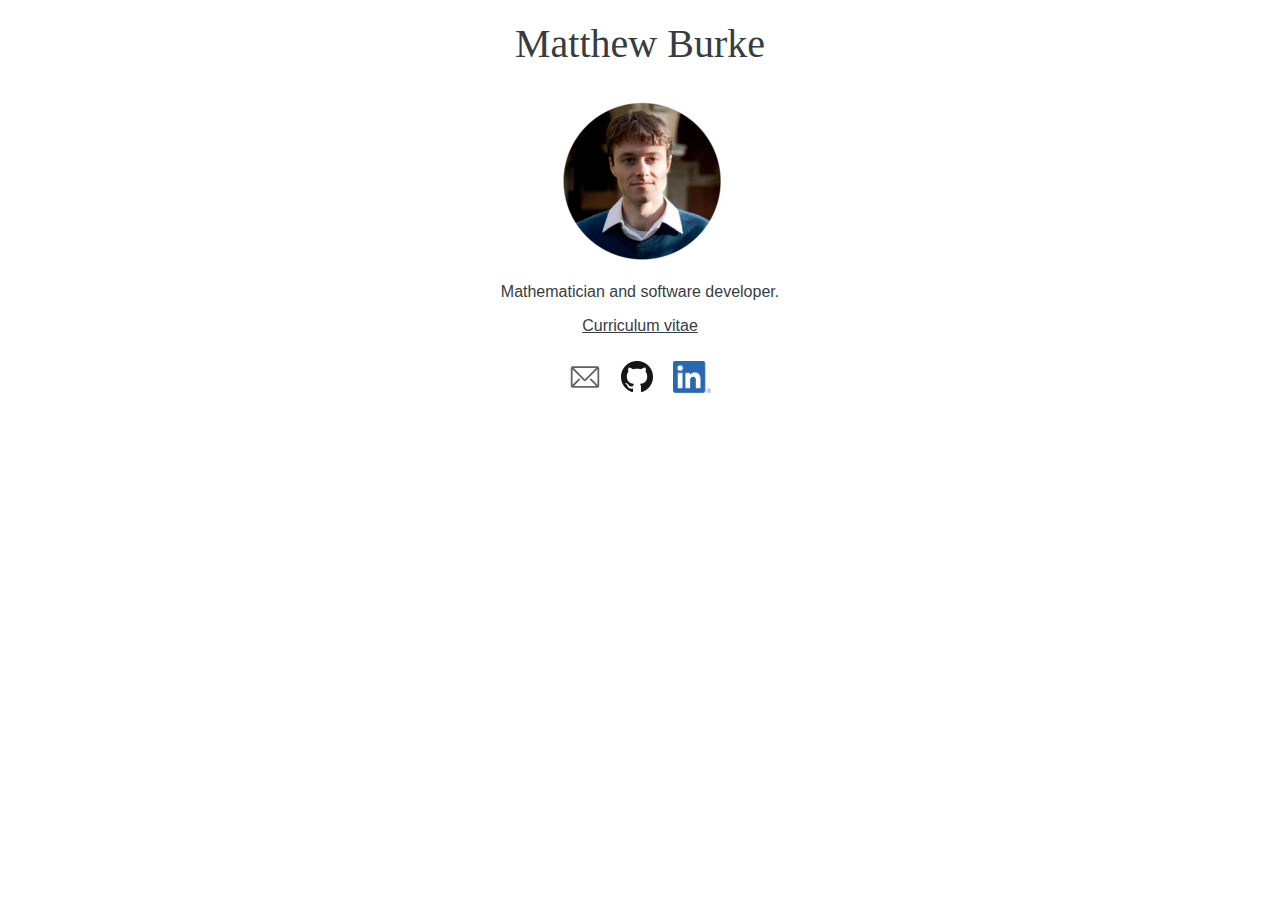
==== index.html @ 707d6398 "Convert to simple HTML page" ====
<!DOCTYPE html>
<html lang="en">
  <head>
    <meta charset="UTF-8" />
    <meta http-equiv="X-UA-Compatible" content="IE=edge" />
    <meta name="viewport" content="width=device-width, initial-scale=1.0" />
    <title>Matthew Burke</title>
    <meta
      name="description"
      content="Personal webpage of Matthew Burke: mathematician and software developer"
    />
  </head>
  <style>
    body {
      max-width: 600px;
      margin: auto;
      padding: 10px;
    }

    div,
    a {
      font-family: sans-serif;
      color: #373d3f;
    }

    .title {
      font-family: serif;
      font-size: 40px;
      text-decoration: none;
      margin: 10px;
      text-align: start;
    }

    .contactRow {
      width: 100%;
      display: flex;
      flex-wrap: wrap;
      justify-content: center;
    }
    .contactRow * {
      height: 32px;
      margin: 5px;
    }
  </style>
  <body>
    <div
      style="
        display: flex;
        flex-direction: column;
        justify-content: center;
        align-items: center;
        gap: 1em;
      "
    >
      <div class="title">Matthew Burke</div>
      <img src="./static/photo30.png" alt="Matthew Burke" />
      <div>Mathematician and software developer.</div>
      <a href="./static/cv.html">Curriculum vitae</a>
      <!-- <a href="./static/index.html">Writing</a> -->
      <div class="contactRow">
        <a onclick="toggleEmail();"
          ><img src="./static/emailIcon.svg" alt="Email"
        /></a>
        <a href="https://github.com/mwpb"
          ><img src="./static/GH-Mark-64px.png" alt="Github"
        /></a>
        <a href="https://www.linkedin.com/in/mwpb"
          ><img src="./static/LI-In-Bug.png" alt="LinkedIn"
        /></a>
      </div>
      <div id="emailDiv">
        matthewpatrickburke<span style="display: none">$%tefsdjj67</span
        >@gmail.com
      </div>
    </div>
    <script>
      let emailShown = true;
      toggleEmail = () => {
        let emailDiv = document.getElementById("emailDiv");
        emailShown = !emailShown;
        emailDiv.style.display = emailShown ? "block" : "none";
        window.scrollTo(0, document.body.scrollHeight);
      };
      toggleEmail();
    </script>
  </body>
</html>
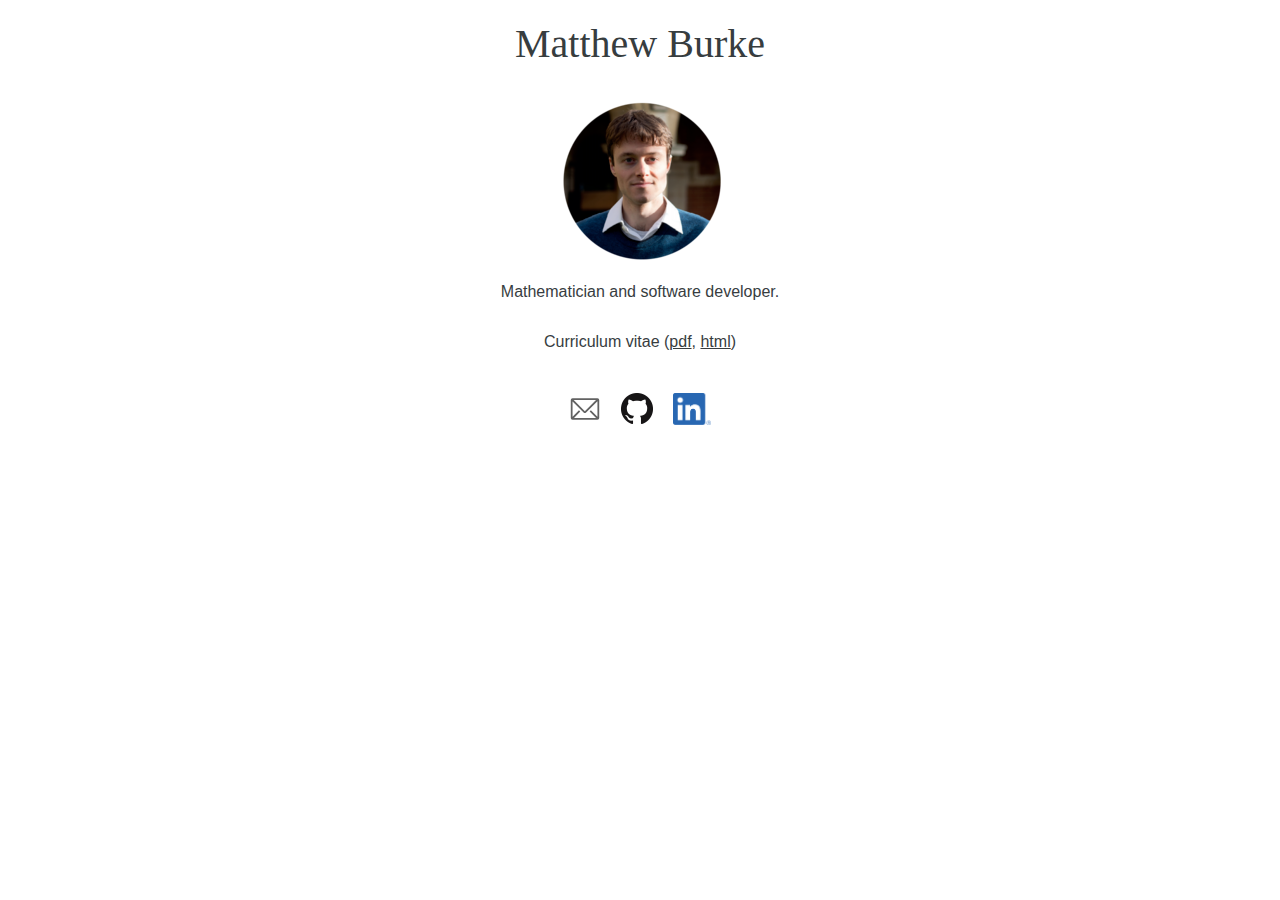
==== commit e8c90ac7: "Update CV" ====
--- a/index.html
+++ b/index.html
@@ -55,7 +55,7 @@
       <div class="title">Matthew Burke</div>
       <img src="./static/photo30.png" alt="Matthew Burke" />
       <div>Mathematician and software developer.</div>
-      <a href="./static/cv.html">Curriculum vitae</a>
+      <p>Curriculum vitae (<a href="./master-cv/matthew-burke.pdf">pdf</a>, <a href="./master-cv/matthew-burke.html">html</a>)</p>
       <!-- <a href="./static/index.html">Writing</a> -->
       <div class="contactRow">
         <a onclick="toggleEmail();"
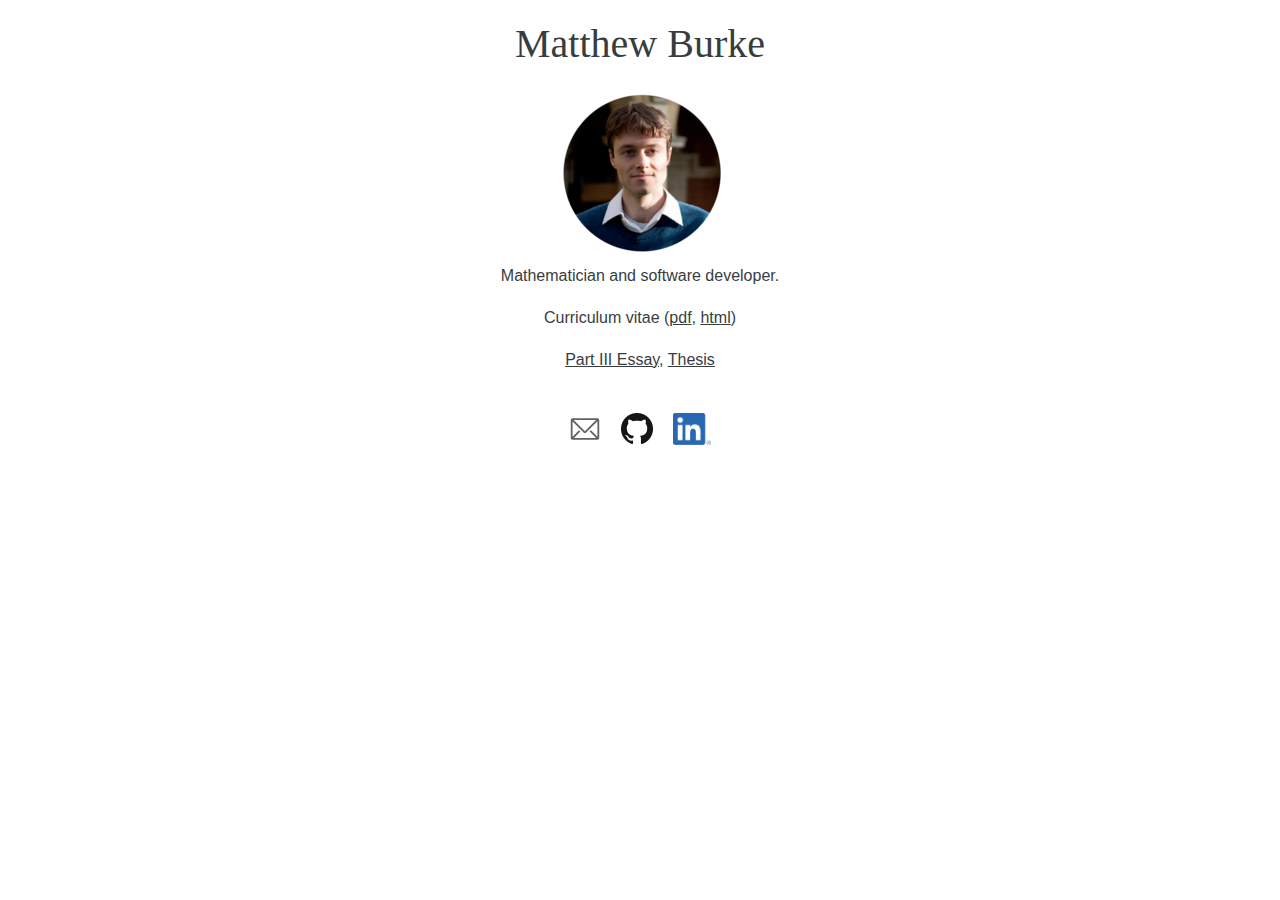
==== commit eff1b5cb: "Add essay and thesis" ====
--- a/index.html
+++ b/index.html
@@ -49,14 +49,18 @@
         flex-direction: column;
         justify-content: center;
         align-items: center;
-        gap: 1em;
+        gap: 0.5em;
       "
     >
       <div class="title">Matthew Burke</div>
       <img src="./static/photo30.png" alt="Matthew Burke" />
       <div>Mathematician and software developer.</div>
-      <p>Curriculum vitae (<a href="./master-cv/matthew-burke.pdf">pdf</a>, <a href="./master-cv/matthew-burke.html">html</a>)</p>
+      <p>
+        Curriculum vitae (<a href="./master-cv/matthew-burke.pdf">pdf</a>, <a href="./master-cv/matthew-burke.html">html</a>)
+      </p>
+      <div><a href="./static/2011burke-part-iii-essay.pdf">Part III Essay</a>, <a href="./static/2015-09burke-thesis.pdf">Thesis</a></div>
       <!-- <a href="./static/index.html">Writing</a> -->
+      <br>
       <div class="contactRow">
         <a onclick="toggleEmail();"
           ><img src="./static/emailIcon.svg" alt="Email"
